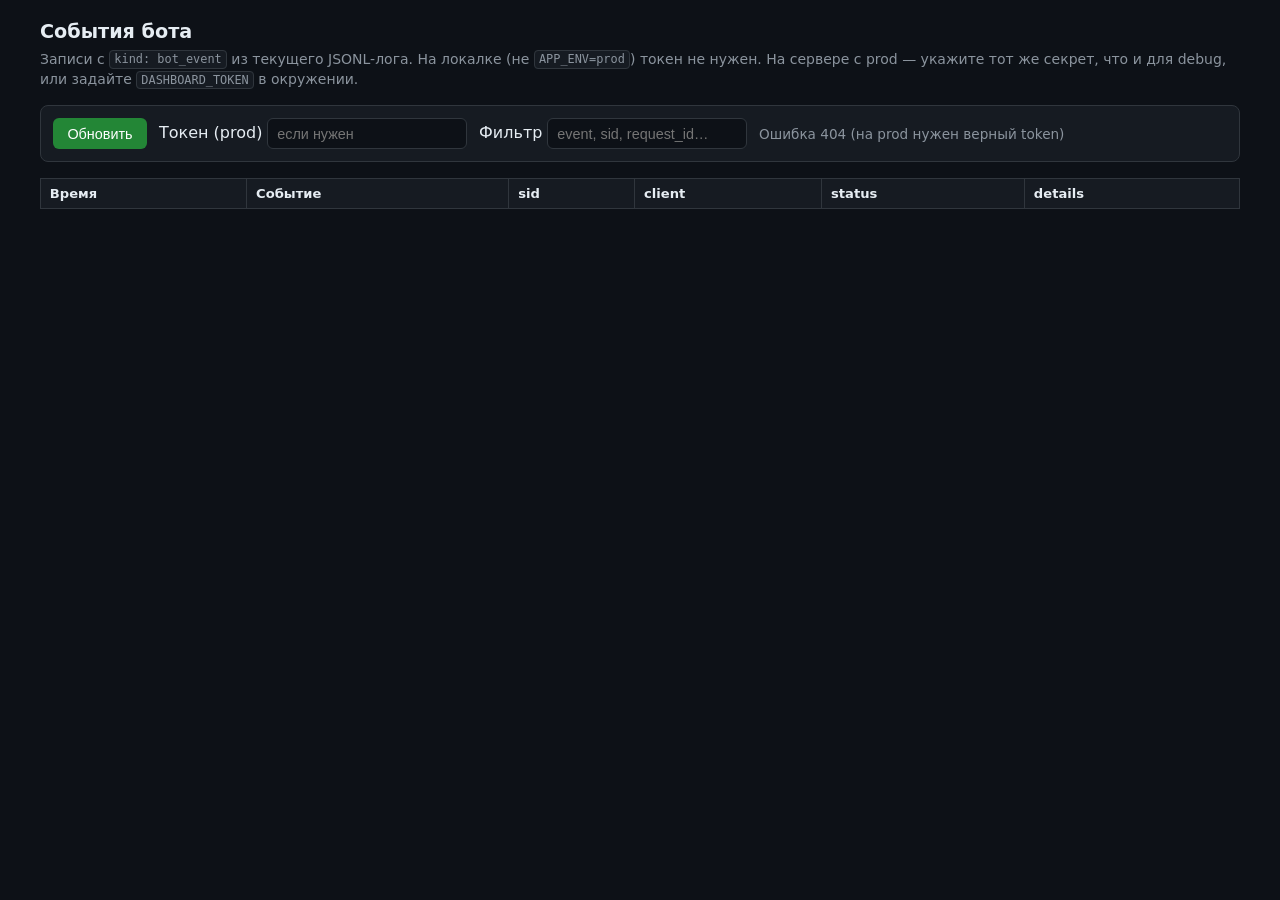
==== static/dashboard.html @ 09668de3 "05.05 - Кодим нормальный дашбоард" ====
<!DOCTYPE html>
<html lang="ru">
<head>
  <meta charset="utf-8"/>
  <meta name="viewport" content="width=device-width, initial-scale=1"/>
  <title>Bot — события</title>
  <style>
    :root {
      --bg: #0d1117;
      --panel: #161b22;
      --border: #30363d;
      --text: #e6edf3;
      --muted: #8b949e;
      --accent: #238636;
    }
    body { font-family: system-ui, Segoe UI, sans-serif; margin: 0; background: var(--bg); color: var(--text); }
    .wrap { margin: 0 auto; max-width: 1200px; padding: 1.25rem; }
    h1 { font-size: 1.2rem; font-weight: 600; margin: 0 0 0.35rem 0; }
    .muted { color: var(--muted); font-size: 0.875rem; margin: 0 0 1rem 0; line-height: 1.45; }
    code { font-size: 0.85em; background: var(--panel); padding: 0.1em 0.35em; border-radius: 4px; border: 1px solid var(--border); }
    .toolbar {
      display: flex; gap: 0.75rem; align-items: center; flex-wrap: wrap;
      padding: 0.75rem; background: var(--panel); border: 1px solid var(--border); border-radius: 8px; margin-bottom: 1rem;
    }
    input[type=text], input[type=password] {
      background: var(--bg); border: 1px solid var(--border); color: inherit; padding: 0.4rem 0.55rem;
      border-radius: 6px; min-width: 10rem; font-size: 0.9rem;
    }
    button {
      background: var(--accent); color: #fff; border: none; padding: 0.45rem 0.9rem; border-radius: 6px;
      cursor: pointer; font-size: 0.9rem;
    }
    button:hover { filter: brightness(1.07); }
    table { border-collapse: collapse; width: 100%; font-size: 0.82rem; }
    th, td { border: 1px solid var(--border); padding: 0.45rem 0.55rem; text-align: left; vertical-align: top; }
    th { background: var(--panel); font-weight: 600; white-space: nowrap; }
    tr:nth-child(even) td { background: #0f1419; }
    .mono { font-family: ui-monospace, Consolas, monospace; word-break: break-all; font-size: 0.78rem; }
    .details { max-width: 28rem; max-height: 6rem; overflow: auto; }
    #status { font-size: 0.85rem; color: var(--muted); }
  </style>
</head>
<body>
  <div class="wrap">
    <h1>События бота</h1>
    <p class="muted">
      Записи с <code>kind: bot_event</code> из текущего JSONL-лога. На локалке (не <code>APP_ENV=prod</code>) токен не нужен.
      На сервере с prod — укажите тот же секрет, что и для debug, или задайте <code>DASHBOARD_TOKEN</code> в окружении.
    </p>
    <div class="toolbar">
      <button type="button" id="btn">Обновить</button>
      <label>Токен (prod) <input type="password" id="token" placeholder="если нужен"/></label>
      <label>Фильтр <input type="text" id="filter" placeholder="event, sid, request_id…"/></label>
      <span id="status"></span>
    </div>
    <table>
      <thead>
        <tr>
          <th>Время</th>
          <th>Событие</th>
          <th>sid</th>
          <th>client</th>
          <th>status</th>
          <th>details</th>
        </tr>
      </thead>
      <tbody id="tbody"></tbody>
    </table>
  </div>
  <script>
    function tokHeaders() {
      const t = document.getElementById('token').value.trim();
      return t ? { 'X-Dashboard-Token': t } : {};
    }
    function tokQs() {
      const t = document.getElementById('token').value.trim();
      return t ? ('?token=' + encodeURIComponent(t)) : '';
    }
    let lastMeta = { count: 0, log_file: '' };
    let lastEvents = [];

    function stringifyDetails(o) {
      const d = o && o.details;
      if (!d || typeof d !== 'object') return '';
      try { return JSON.stringify(d); } catch (e) { return String(d); }
    }
    function rowMatches(filt, ev) {
      if (!filt) return true;
      const blob = JSON.stringify(ev).toLowerCase();
      return blob.includes(filt);
    }
    function renderTable() {
      const st = document.getElementById('status');
      const tbody = document.getElementById('tbody');
      const filt = document.getElementById('filter').value.trim().toLowerCase();
      const evs = lastEvents.filter(ev => rowMatches(filt, ev));
      st.textContent = 'В логе (последняя выборка): ' + lastMeta.count + ' · после фильтра: ' + evs.length
        + (lastMeta.log_file ? ' · ' + lastMeta.log_file : '');
      tbody.innerHTML = evs.map(ev => {
        const det = stringifyDetails(ev);
        return '<tr>'
          + '<td class="mono">' + (ev.ts || '-') + '</td>'
          + '<td><strong>' + (ev.event || '-') + '</strong></td>'
          + '<td class="mono">' + (ev.sid || ev.session_id || '—') + '</td>'
          + '<td class="mono">' + (ev.client_id || '—') + '</td>'
          + '<td>' + (ev.status != null ? String(ev.status) : '—') + '</td>'
          + '<td class="mono details">' + det.replace(/</g, '&lt;') + '</td>'
          + '</tr>';
      }).join('');
    }
    async function refresh() {
      const tbody = document.getElementById('tbody');
      const st = document.getElementById('status');
      st.textContent = 'Загрузка…';
      tbody.innerHTML = '';
      try {
        const url = '/dashboard/events' + tokQs();
        const r = await fetch(url, { headers: tokHeaders() });
        if (!r.ok) {
          lastEvents = [];
          st.textContent = 'Ошибка ' + r.status + (r.status === 404 ? ' (на prod нужен верный token)' : '');
          return;
        }
        const data = await r.json();
        lastEvents = data.events || [];
        lastMeta = { count: data.count || 0, log_file: data.log_file || '' };
        renderTable();
      } catch (e) {
        lastEvents = [];
        st.textContent = 'Сеть: ' + e;
      }
    }
    document.getElementById('btn').onclick = refresh;
    document.getElementById('filter').oninput = () => debouncedRender();
    let t = null;
    function debouncedRender() {
      clearTimeout(t);
      t = setTimeout(renderTable, 200);
    }
    refresh();
  </script>
</body>
</html>
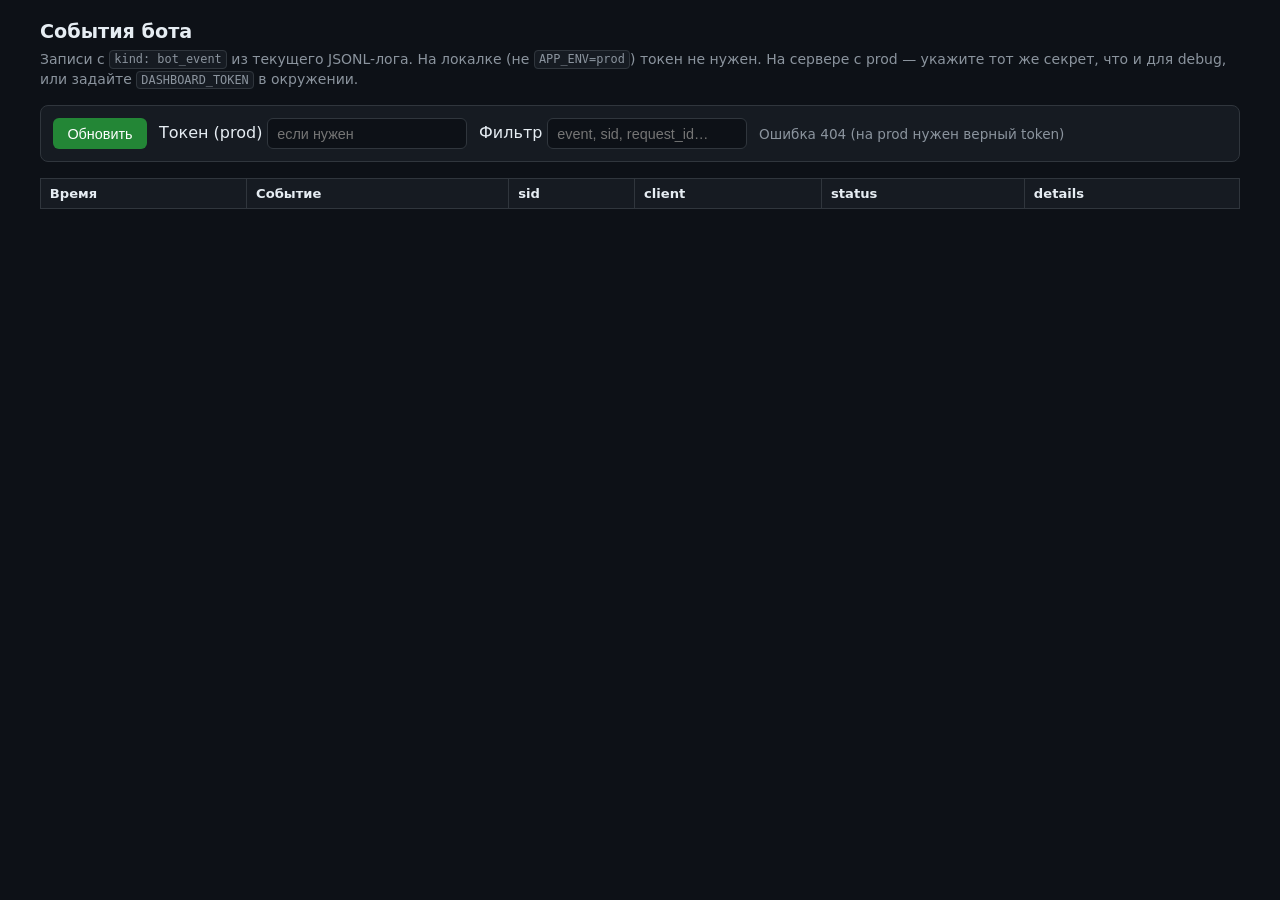
==== commit 6e442c19: "05.05 - Сделали storage для дашборда" ====
--- a/static/dashboard.html
+++ b/static/dashboard.html
@@ -100,7 +100,7 @@
         const det = stringifyDetails(ev);
         return '<tr>'
           + '<td class="mono">' + (ev.ts || '-') + '</td>'
-          + '<td><strong>' + (ev.event || '-') + '</strong></td>'
+          + '<td><strong>' + (ev.event_type || ev.event || '-') + '</strong></td>'
           + '<td class="mono">' + (ev.sid || ev.session_id || '—') + '</td>'
           + '<td class="mono">' + (ev.client_id || '—') + '</td>'
           + '<td>' + (ev.status != null ? String(ev.status) : '—') + '</td>'
